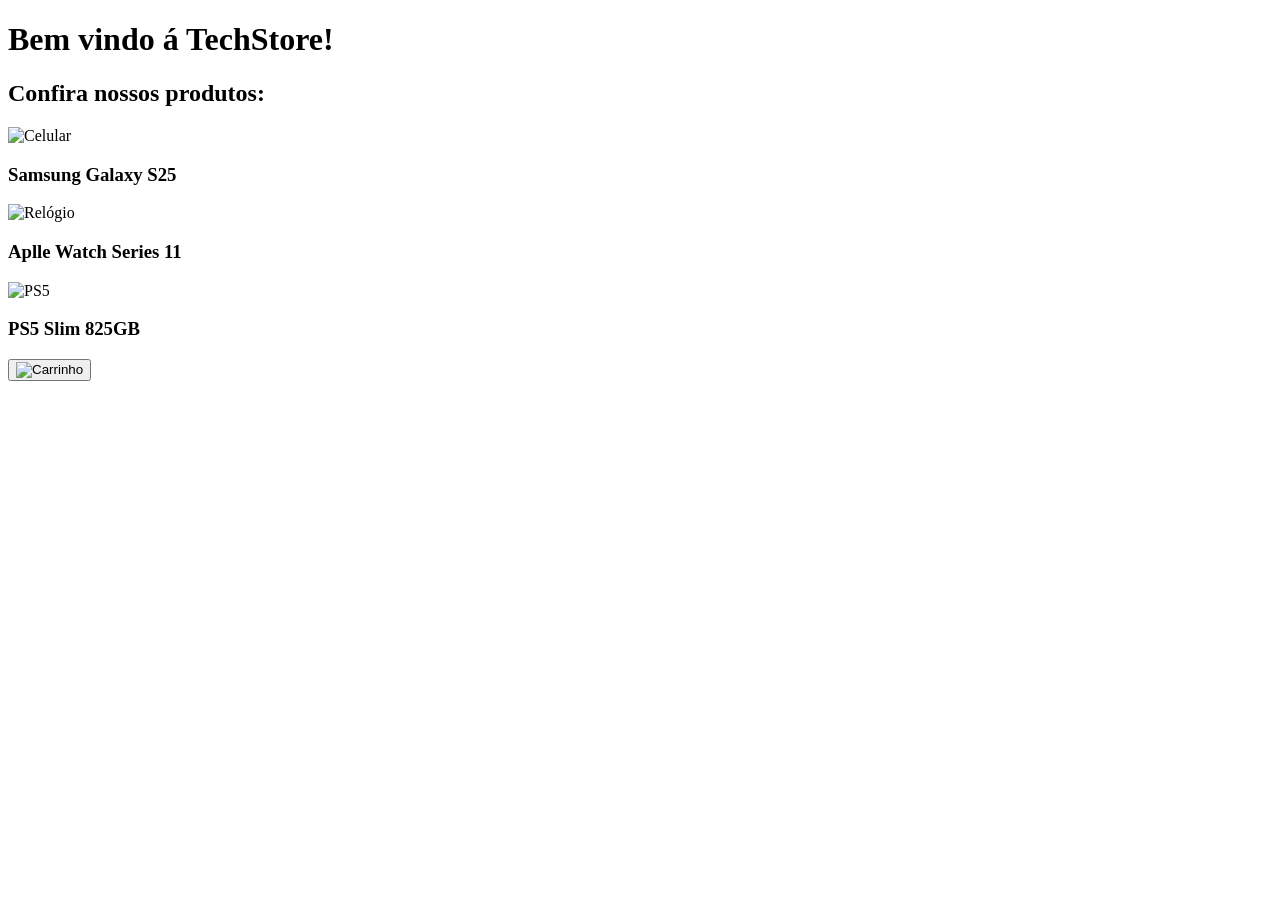
==== index.html @ 90b88130 "Primeiro commit" ====
<!DOCTYPE html>
<html lang="pt-br">
<head>
    <meta charset="UTF-8">
    <meta name="viewport" content="width=device-width, initial-scale=1.0">
    <title>Loja TechStore</title>
    <link rel="preconnect" href="https://fonts.googleapis.com">
    <link rel="preconnect" href="https://fonts.gstatic.com" crossorigin>

    <link href="https://fonts.googleapis.com/css2?family=Poppins:wght@400;500;600;700;800&display=swap" rel="stylesheet">
</head>
<body>
    
    <h1 class="titulo">Bem vindo á TechStore!</h1>
    <h2 class="sub-titulo">Confira nossos produtos:</h2>

    <img class="celular" src="https://samsungbrshop.vtexassets.com/arquivos/ids/249903/S25_1000x1000__0013_S25-base_azul.jpg.jpg?v=638809338826300000" alt="Celular" width="400" height="390">
    <h3>Samsung Galaxy S25</h3>

    <img class="relogio" src="https://store.storeimages.cdn-apple.com/1/as-images.apple.com/is/s11-case-unselect-gallery-1-202509_GEO_BR_FMT_WHH?wid=752&hei=720&fmt=p-jpg&qlt=80&.v=[base64]" alt="Relógio" width="400" height="390">
    <h3>Aplle Watch Series 11</h3>
    
    <img class="ps5" src="https://images.kabum.com.br/produtos/fotos/989702/console-sony-playstation-5-ssd-825gb-controle-sem-fio-dualsense-2-jogos-digitais-edicao-digital_1765487654_gg.jpg" alt="PS5" width="420" height="450">
    <h3>PS5 Slim 825GB</h3>

    <button>
    <img class="carrinho" src="https://cdn-icons-png.flaticon.com/512/4/4295.png" alt="Carrinho" width="70" height="75">
    </button>

</body>
</html>
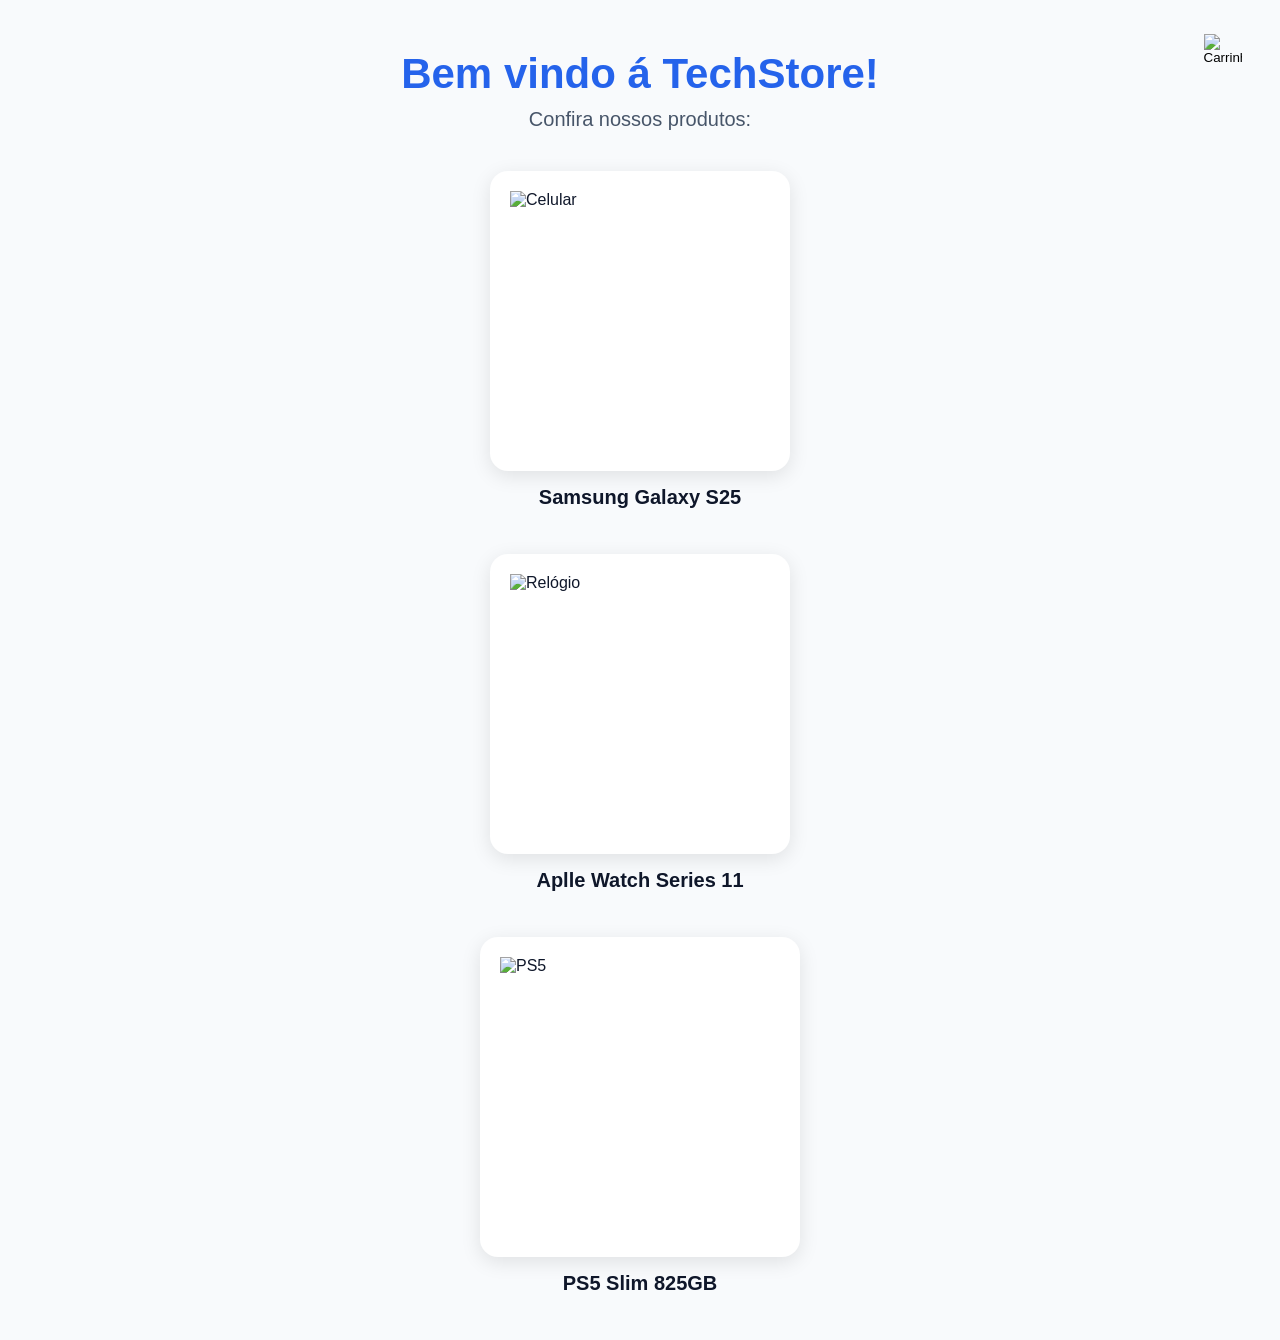
==== commit edf8499b: "Mescla arquivos do GitHub" ====
--- a/index.html
+++ b/index.html
@@ -8,6 +8,7 @@
     <link rel="preconnect" href="https://fonts.gstatic.com" crossorigin>
 
     <link href="https://fonts.googleapis.com/css2?family=Poppins:wght@400;500;600;700;800&display=swap" rel="stylesheet">
+    <link rel="stylesheet" href="style.css">
 </head>
 <body>
     
--- a/style.css
+++ b/style.css
@@ -0,0 +1,213 @@
+/* =========================
+   CONFIGURAÇÕES GERAIS
+========================= */
+
+* {
+    margin: 0;
+    padding: 0;
+    box-sizing: border-box;
+}
+
+body {
+    font-family: 'Poppins', sans-serif;
+    background-color: #f8fafc;
+    color: #0f172a;
+    min-height: 100vh;
+}
+
+
+/* =========================
+   TÍTULO PRINCIPAL
+========================= */
+
+.titulo {
+    text-align: center;
+    color: #2563eb;
+    font-size: 42px;
+    font-weight: 800;
+    margin-top: 50px;
+    margin-bottom: 10px;
+}
+
+
+/* =========================
+   SUBTÍTULO
+========================= */
+
+.sub-titulo {
+    text-align: center;
+    color: #475569;
+    font-size: 20px;
+    font-weight: 500;
+    margin-bottom: 40px;
+}
+
+
+/* =========================
+   IMAGENS DOS PRODUTOS
+========================= */
+
+.celular,
+.relogio,
+.ps5 {
+    display: block;
+    margin: 0 auto;
+    object-fit: contain;
+
+    background-color: #ffffff;
+
+    border-radius: 18px;
+
+    padding: 20px;
+
+    box-shadow: 0 5px 20px rgba(0, 0, 0, 0.10);
+
+    transition: transform 0.3s ease,
+                box-shadow 0.3s ease;
+}
+
+
+/* =========================
+   TAMANHO DAS IMAGENS
+========================= */
+
+.celular {
+    width: 300px;
+    height: 300px;
+}
+
+.relogio {
+    width: 300px;
+    height: 300px;
+}
+
+.ps5 {
+    width: 320px;
+    height: 320px;
+}
+
+
+/* =========================
+   EFEITO AO PASSAR O MOUSE
+========================= */
+
+.celular:hover,
+.relogio:hover,
+.ps5:hover {
+    transform: translateY(-8px);
+
+    box-shadow: 0 12px 30px rgba(37, 99, 235, 0.20);
+}
+
+
+/* =========================
+   NOME DOS PRODUTOS
+========================= */
+
+body > h3 {
+    text-align: center;
+
+    color: #0f172a;
+
+    font-size: 20px;
+
+    font-weight: 600;
+
+    margin-top: 15px;
+    margin-bottom: 45px;
+}
+
+
+/* =========================
+   BOTÃO DO CARRINHO
+========================= */
+
+button {
+    border: none;
+    background: none;
+
+    padding: 0;
+
+    cursor: pointer;
+
+    position: absolute;
+
+    top: 25px;
+    right: 30px;
+
+    width: 55px;
+    height: 55px;
+
+    display: flex;
+    align-items: center;
+    justify-content: center;
+
+    border-radius: 12px;
+
+    transition: 0.3s ease;
+}
+
+
+/* =========================
+   IMAGEM DO CARRINHO
+========================= */
+
+.carrinho {
+    width: 38px;
+    height: 38px;
+
+    object-fit: contain;
+
+    transition: 0.3s ease;
+}
+
+
+/* =========================
+   EFEITO DO CARRINHO
+========================= */
+
+button:hover {
+    background-color: #e0e7ff;
+
+    transform: scale(1.08);
+}
+
+button:hover .carrinho {
+    transform: scale(1.1);
+}
+
+
+/* =========================
+   RESPONSIVIDADE
+========================= */
+
+@media (max-width: 600px) {
+
+    .titulo {
+        font-size: 30px;
+        margin-top: 35px;
+    }
+
+    .sub-titulo {
+        font-size: 17px;
+        margin-bottom: 30px;
+    }
+
+    .celular,
+    .relogio,
+    .ps5 {
+        width: 85%;
+        max-width: 320px;
+        height: 280px;
+    }
+
+    body > h3 {
+        font-size: 18px;
+        margin-bottom: 35px;
+    }
+
+    button {
+        top: 15px;
+        right: 15px;
+    }
+}
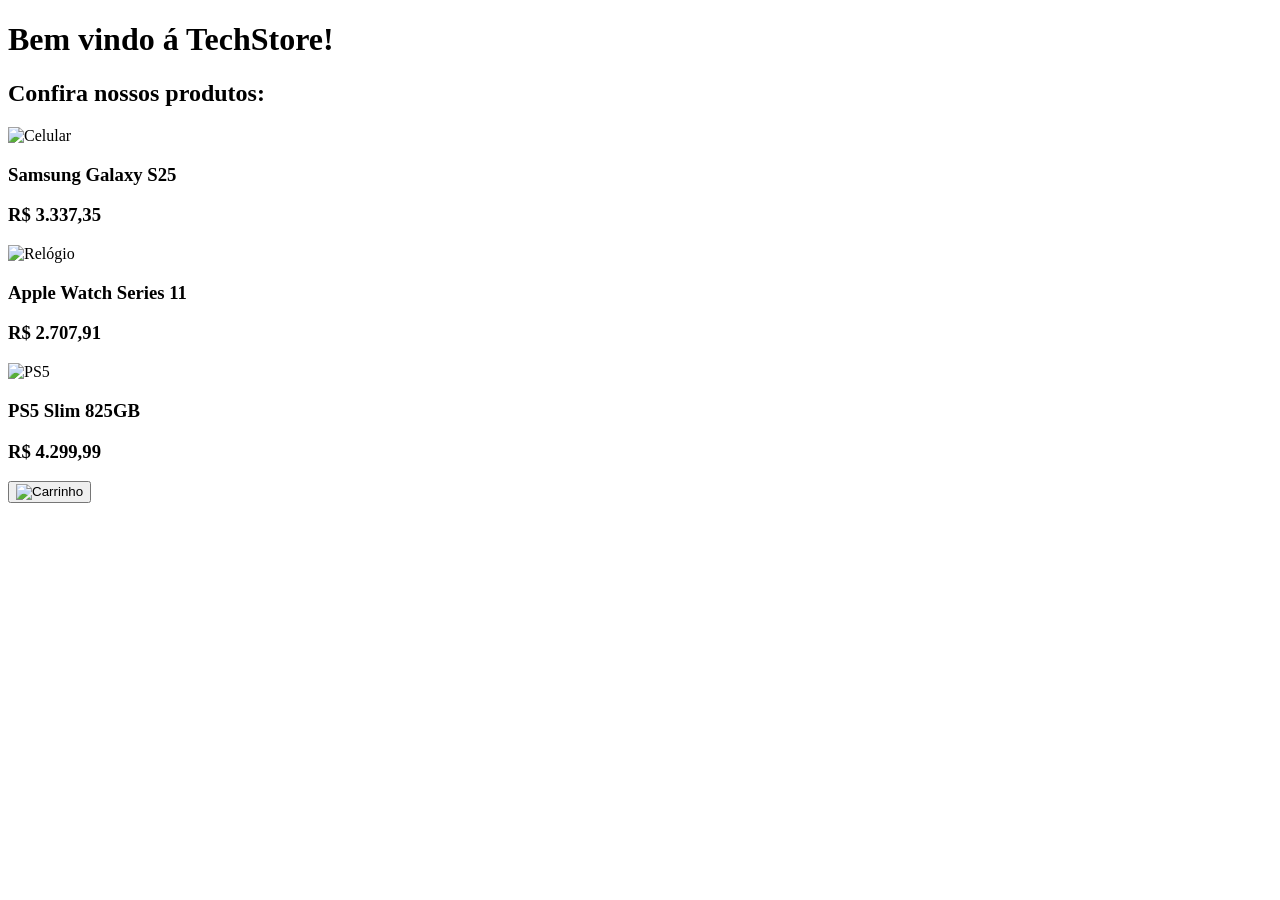
==== commit 9bdebe22: "adição da pagina do carrinho 67" ====
--- a/index.html
+++ b/index.html
@@ -8,7 +8,6 @@
     <link rel="preconnect" href="https://fonts.gstatic.com" crossorigin>
 
     <link href="https://fonts.googleapis.com/css2?family=Poppins:wght@400;500;600;700;800&display=swap" rel="stylesheet">
-    <link rel="stylesheet" href="style.css">
 </head>
 <body>
     
@@ -17,12 +16,15 @@
 
     <img class="celular" src="https://samsungbrshop.vtexassets.com/arquivos/ids/249903/S25_1000x1000__0013_S25-base_azul.jpg.jpg?v=638809338826300000" alt="Celular" width="400" height="390">
     <h3>Samsung Galaxy S25</h3>
+    <h3>R$ 3.337,35</h3>
 
     <img class="relogio" src="https://store.storeimages.cdn-apple.com/1/as-images.apple.com/is/s11-case-unselect-gallery-1-202509_GEO_BR_FMT_WHH?wid=752&hei=720&fmt=p-jpg&qlt=80&.v=[base64]" alt="Relógio" width="400" height="390">
-    <h3>Aplle Watch Series 11</h3>
+    <h3>Apple Watch Series 11</h3>
+    <h3>R$ 2.707,91</h3>
     
     <img class="ps5" src="https://images.kabum.com.br/produtos/fotos/989702/console-sony-playstation-5-ssd-825gb-controle-sem-fio-dualsense-2-jogos-digitais-edicao-digital_1765487654_gg.jpg" alt="PS5" width="420" height="450">
     <h3>PS5 Slim 825GB</h3>
+    <h3>R$ 4.299,99</h3>
 
     <button>
     <img class="carrinho" src="https://cdn-icons-png.flaticon.com/512/4/4295.png" alt="Carrinho" width="70" height="75">
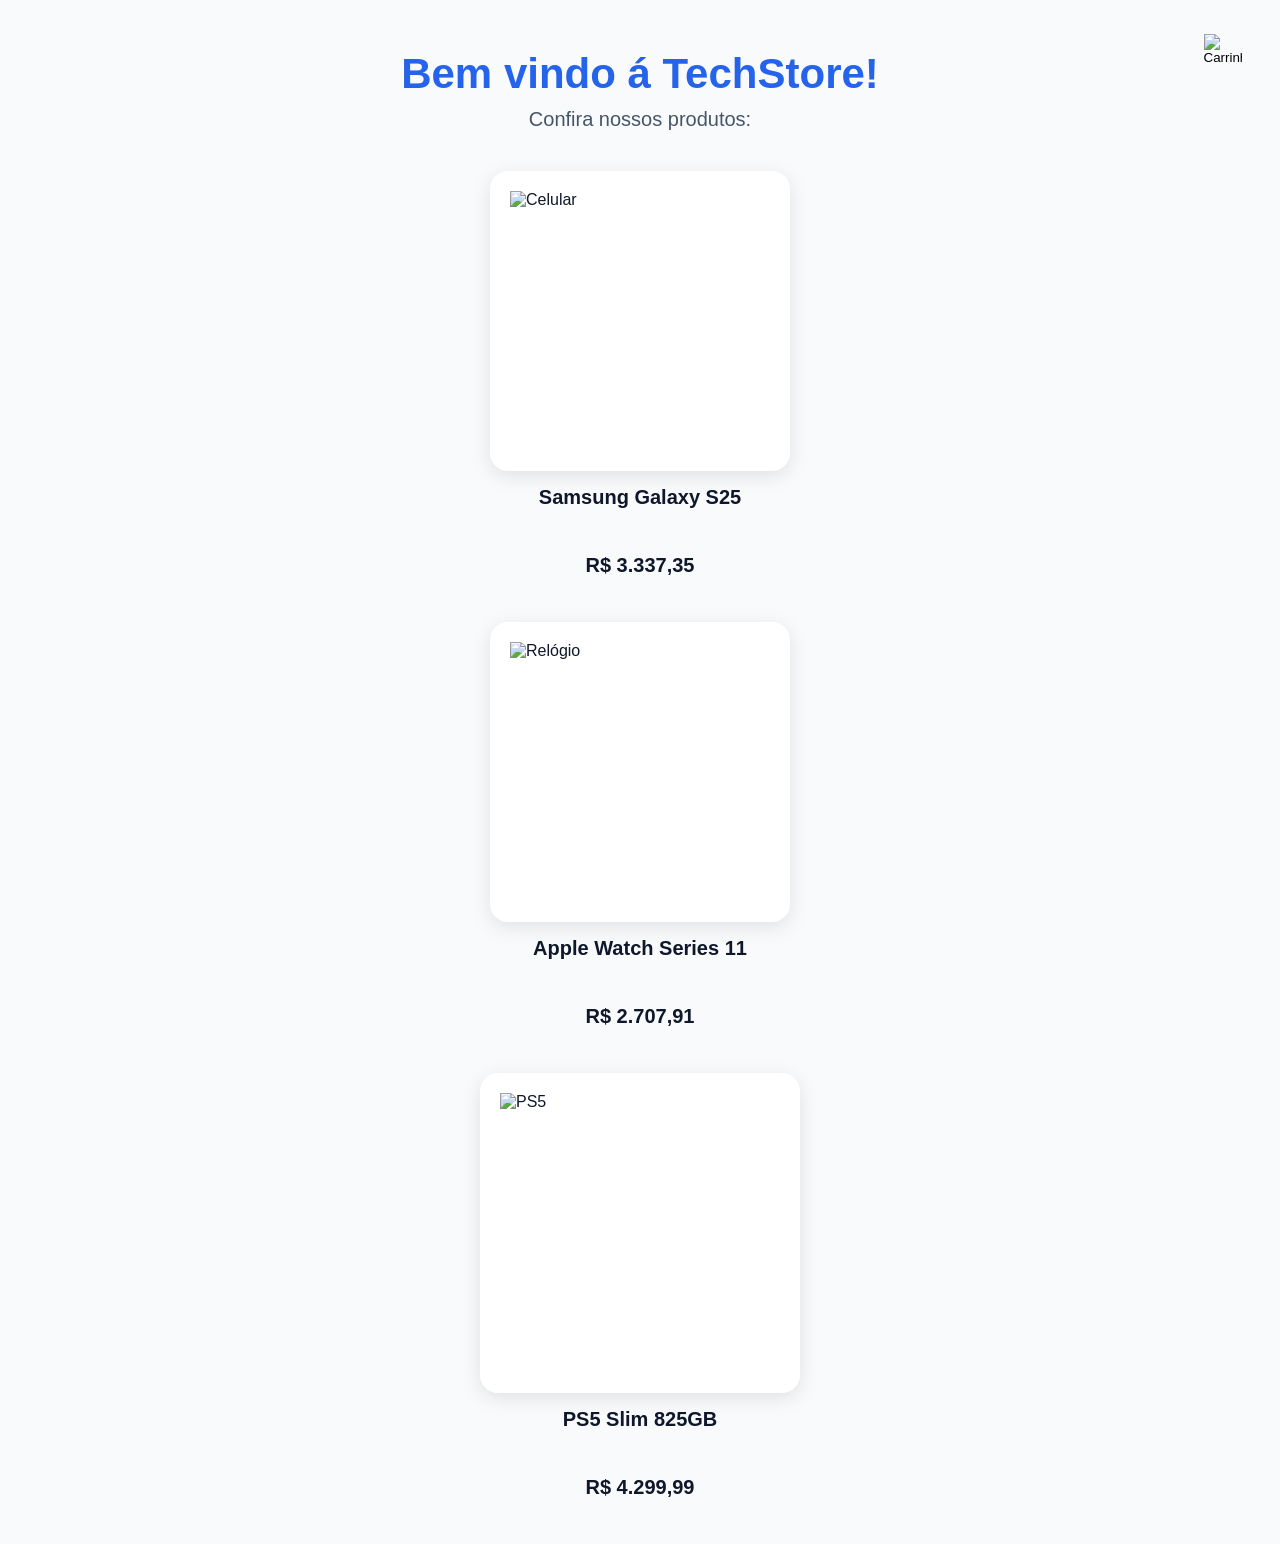
==== commit b67eead4: "Merge branch 'main' of https://github.com/mathiaspanizzuttihub/loja-techstore" ====
--- a/index.html
+++ b/index.html
@@ -8,6 +8,7 @@
     <link rel="preconnect" href="https://fonts.gstatic.com" crossorigin>
 
     <link href="https://fonts.googleapis.com/css2?family=Poppins:wght@400;500;600;700;800&display=swap" rel="stylesheet">
+    <link rel="stylesheet" href="style.css">
 </head>
 <body>
     
--- a/style.css
+++ b/style.css
@@ -0,0 +1,213 @@
+/* =========================
+   CONFIGURAÇÕES GERAIS
+========================= */
+
+* {
+    margin: 0;
+    padding: 0;
+    box-sizing: border-box;
+}
+
+body {
+    font-family: 'Poppins', sans-serif;
+    background-color: #f8fafc;
+    color: #0f172a;
+    min-height: 100vh;
+}
+
+
+/* =========================
+   TÍTULO PRINCIPAL
+========================= */
+
+.titulo {
+    text-align: center;
+    color: #2563eb;
+    font-size: 42px;
+    font-weight: 800;
+    margin-top: 50px;
+    margin-bottom: 10px;
+}
+
+
+/* =========================
+   SUBTÍTULO
+========================= */
+
+.sub-titulo {
+    text-align: center;
+    color: #475569;
+    font-size: 20px;
+    font-weight: 500;
+    margin-bottom: 40px;
+}
+
+
+/* =========================
+   IMAGENS DOS PRODUTOS
+========================= */
+
+.celular,
+.relogio,
+.ps5 {
+    display: block;
+    margin: 0 auto;
+    object-fit: contain;
+
+    background-color: #ffffff;
+
+    border-radius: 18px;
+
+    padding: 20px;
+
+    box-shadow: 0 5px 20px rgba(0, 0, 0, 0.10);
+
+    transition: transform 0.3s ease,
+                box-shadow 0.3s ease;
+}
+
+
+/* =========================
+   TAMANHO DAS IMAGENS
+========================= */
+
+.celular {
+    width: 300px;
+    height: 300px;
+}
+
+.relogio {
+    width: 300px;
+    height: 300px;
+}
+
+.ps5 {
+    width: 320px;
+    height: 320px;
+}
+
+
+/* =========================
+   EFEITO AO PASSAR O MOUSE
+========================= */
+
+.celular:hover,
+.relogio:hover,
+.ps5:hover {
+    transform: translateY(-8px);
+
+    box-shadow: 0 12px 30px rgba(37, 99, 235, 0.20);
+}
+
+
+/* =========================
+   NOME DOS PRODUTOS
+========================= */
+
+body > h3 {
+    text-align: center;
+
+    color: #0f172a;
+
+    font-size: 20px;
+
+    font-weight: 600;
+
+    margin-top: 15px;
+    margin-bottom: 45px;
+}
+
+
+/* =========================
+   BOTÃO DO CARRINHO
+========================= */
+
+button {
+    border: none;
+    background: none;
+
+    padding: 0;
+
+    cursor: pointer;
+
+    position: absolute;
+
+    top: 25px;
+    right: 30px;
+
+    width: 55px;
+    height: 55px;
+
+    display: flex;
+    align-items: center;
+    justify-content: center;
+
+    border-radius: 12px;
+
+    transition: 0.3s ease;
+}
+
+
+/* =========================
+   IMAGEM DO CARRINHO
+========================= */
+
+.carrinho {
+    width: 38px;
+    height: 38px;
+
+    object-fit: contain;
+
+    transition: 0.3s ease;
+}
+
+
+/* =========================
+   EFEITO DO CARRINHO
+========================= */
+
+button:hover {
+    background-color: #e0e7ff;
+
+    transform: scale(1.08);
+}
+
+button:hover .carrinho {
+    transform: scale(1.1);
+}
+
+
+/* =========================
+   RESPONSIVIDADE
+========================= */
+
+@media (max-width: 600px) {
+
+    .titulo {
+        font-size: 30px;
+        margin-top: 35px;
+    }
+
+    .sub-titulo {
+        font-size: 17px;
+        margin-bottom: 30px;
+    }
+
+    .celular,
+    .relogio,
+    .ps5 {
+        width: 85%;
+        max-width: 320px;
+        height: 280px;
+    }
+
+    body > h3 {
+        font-size: 18px;
+        margin-bottom: 35px;
+    }
+
+    button {
+        top: 15px;
+        right: 15px;
+    }
+}
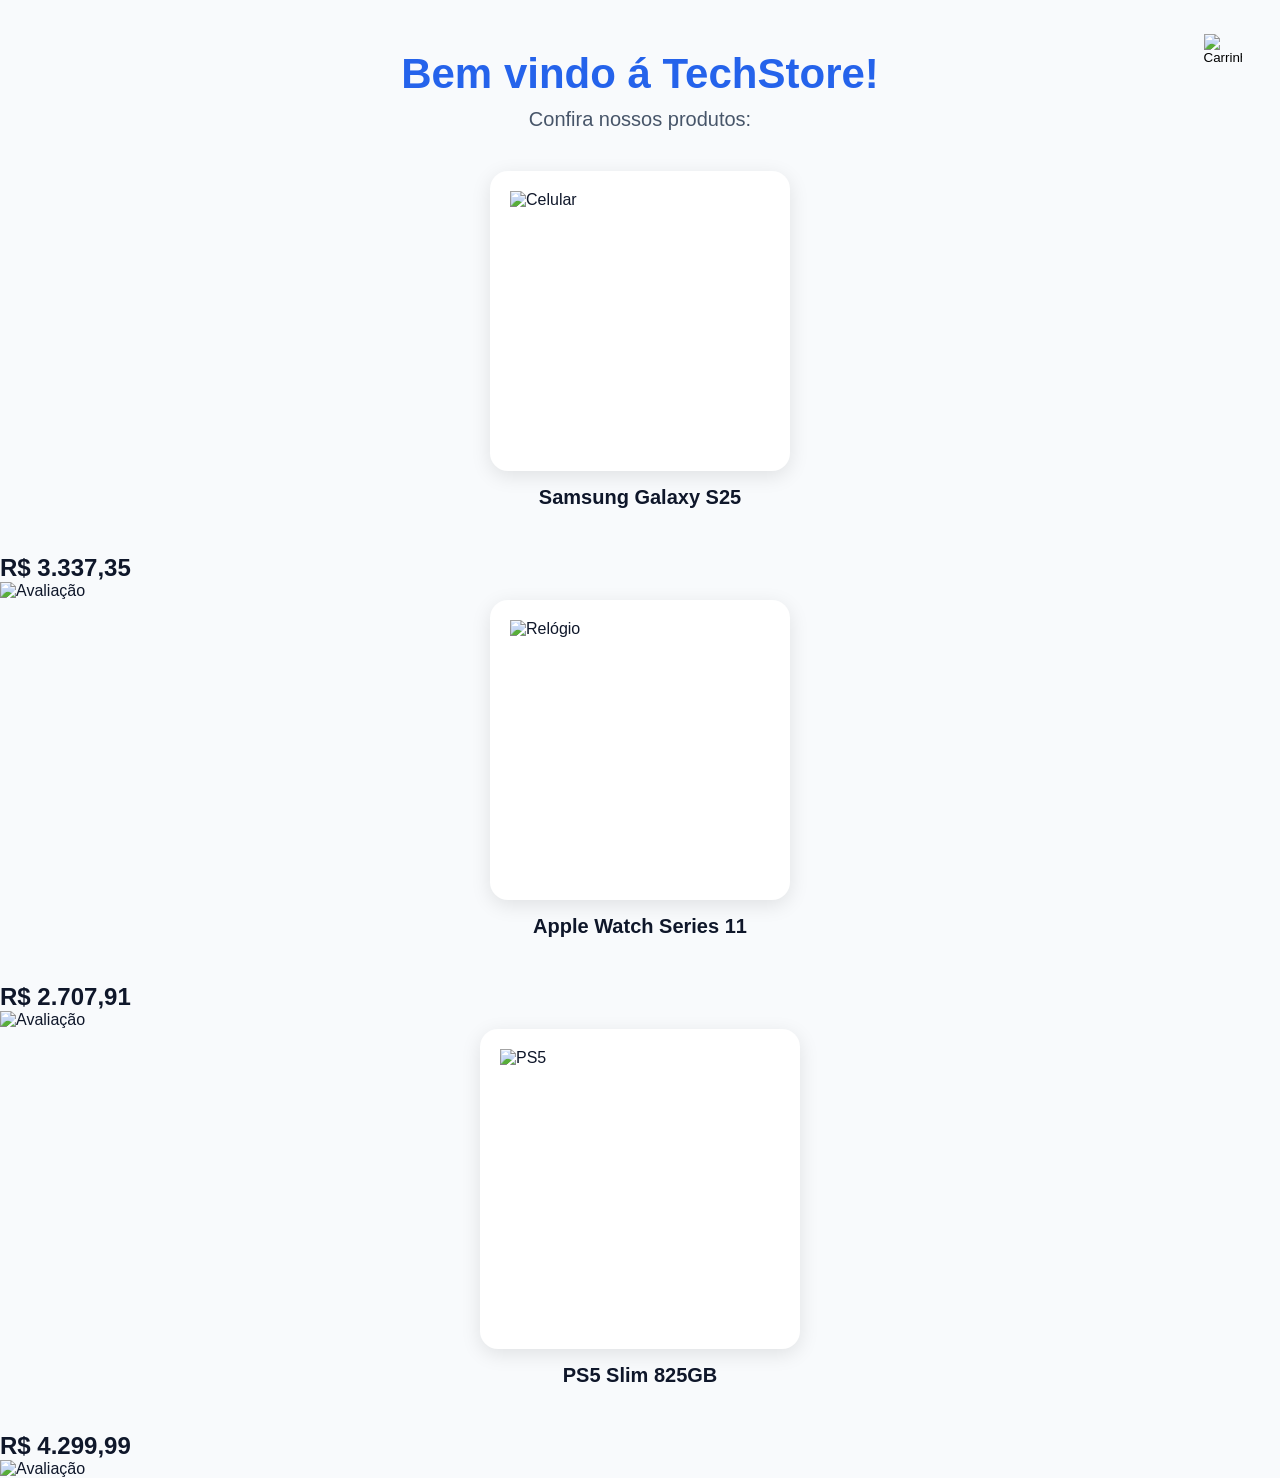
==== commit f570bfd1: "sla fds" ====
--- a/index.html
+++ b/index.html
@@ -17,15 +17,18 @@
 
     <img class="celular" src="https://samsungbrshop.vtexassets.com/arquivos/ids/249903/S25_1000x1000__0013_S25-base_azul.jpg.jpg?v=638809338826300000" alt="Celular" width="400" height="390">
     <h3>Samsung Galaxy S25</h3>
-    <h3>R$ 3.337,35</h3>
+    <h2>R$ 3.337,35</h2>
+    <img class="avaliacao-5-celular" src="https://static.vecteezy.com/system/resources/thumbnails/009/663/927/small/5-star-rating-review-star-transparent-free-png.png" alt="Avaliação">
 
     <img class="relogio" src="https://store.storeimages.cdn-apple.com/1/as-images.apple.com/is/s11-case-unselect-gallery-1-202509_GEO_BR_FMT_WHH?wid=752&hei=720&fmt=p-jpg&qlt=80&.v=[base64]" alt="Relógio" width="400" height="390">
     <h3>Apple Watch Series 11</h3>
-    <h3>R$ 2.707,91</h3>
+    <h2>R$ 2.707,91</h2>
+    <img class="avaliacao-5=apple" src="https://static.vecteezy.com/system/resources/thumbnails/009/663/927/small/5-star-rating-review-star-transparent-free-png.png" alt="Avaliação">
     
     <img class="ps5" src="https://images.kabum.com.br/produtos/fotos/989702/console-sony-playstation-5-ssd-825gb-controle-sem-fio-dualsense-2-jogos-digitais-edicao-digital_1765487654_gg.jpg" alt="PS5" width="420" height="450">
     <h3>PS5 Slim 825GB</h3>
-    <h3>R$ 4.299,99</h3>
+    <h2>R$ 4.299,99</h2>
+    <img class="avaliacao-5-ps5" src="https://static.vecteezy.com/system/resources/thumbnails/009/663/927/small/5-star-rating-review-star-transparent-free-png.png" alt="Avaliação">
 
     <button>
     <img class="carrinho" src="https://cdn-icons-png.flaticon.com/512/4/4295.png" alt="Carrinho" width="70" height="75">
--- a/style.css
+++ b/style.css
@@ -1,7 +1,3 @@
-/* =========================
-   CONFIGURAÇÕES GERAIS
-========================= */
-
 * {
     margin: 0;
     padding: 0;
@@ -15,11 +11,6 @@
     min-height: 100vh;
 }
 
-
-/* =========================
-   TÍTULO PRINCIPAL
-========================= */
-
 .titulo {
     text-align: center;
     color: #2563eb;
@@ -29,11 +20,6 @@
     margin-bottom: 10px;
 }
 
-
-/* =========================
-   SUBTÍTULO
-========================= */
-
 .sub-titulo {
     text-align: center;
     color: #475569;
@@ -41,11 +27,6 @@
     font-weight: 500;
     margin-bottom: 40px;
 }
-
-
-/* =========================
-   IMAGENS DOS PRODUTOS
-========================= */
 
 .celular,
 .relogio,
@@ -66,11 +47,6 @@
                 box-shadow 0.3s ease;
 }
 
-
-/* =========================
-   TAMANHO DAS IMAGENS
-========================= */
-
 .celular {
     width: 300px;
     height: 300px;
@@ -86,11 +62,6 @@
     height: 320px;
 }
 
-
-/* =========================
-   EFEITO AO PASSAR O MOUSE
-========================= */
-
 .celular:hover,
 .relogio:hover,
 .ps5:hover {
@@ -98,11 +69,6 @@
 
     box-shadow: 0 12px 30px rgba(37, 99, 235, 0.20);
 }
-
-
-/* =========================
-   NOME DOS PRODUTOS
-========================= */
 
 body > h3 {
     text-align: center;
@@ -116,11 +82,6 @@
     margin-top: 15px;
     margin-bottom: 45px;
 }
-
-
-/* =========================
-   BOTÃO DO CARRINHO
-========================= */
 
 button {
     border: none;
@@ -147,11 +108,6 @@
     transition: 0.3s ease;
 }
 
-
-/* =========================
-   IMAGEM DO CARRINHO
-========================= */
-
 .carrinho {
     width: 38px;
     height: 38px;
@@ -160,11 +116,6 @@
 
     transition: 0.3s ease;
 }
-
-
-/* =========================
-   EFEITO DO CARRINHO
-========================= */
 
 button:hover {
     background-color: #e0e7ff;
@@ -175,11 +126,6 @@
 button:hover .carrinho {
     transform: scale(1.1);
 }
-
-
-/* =========================
-   RESPONSIVIDADE
-========================= */
 
 @media (max-width: 600px) {
 
